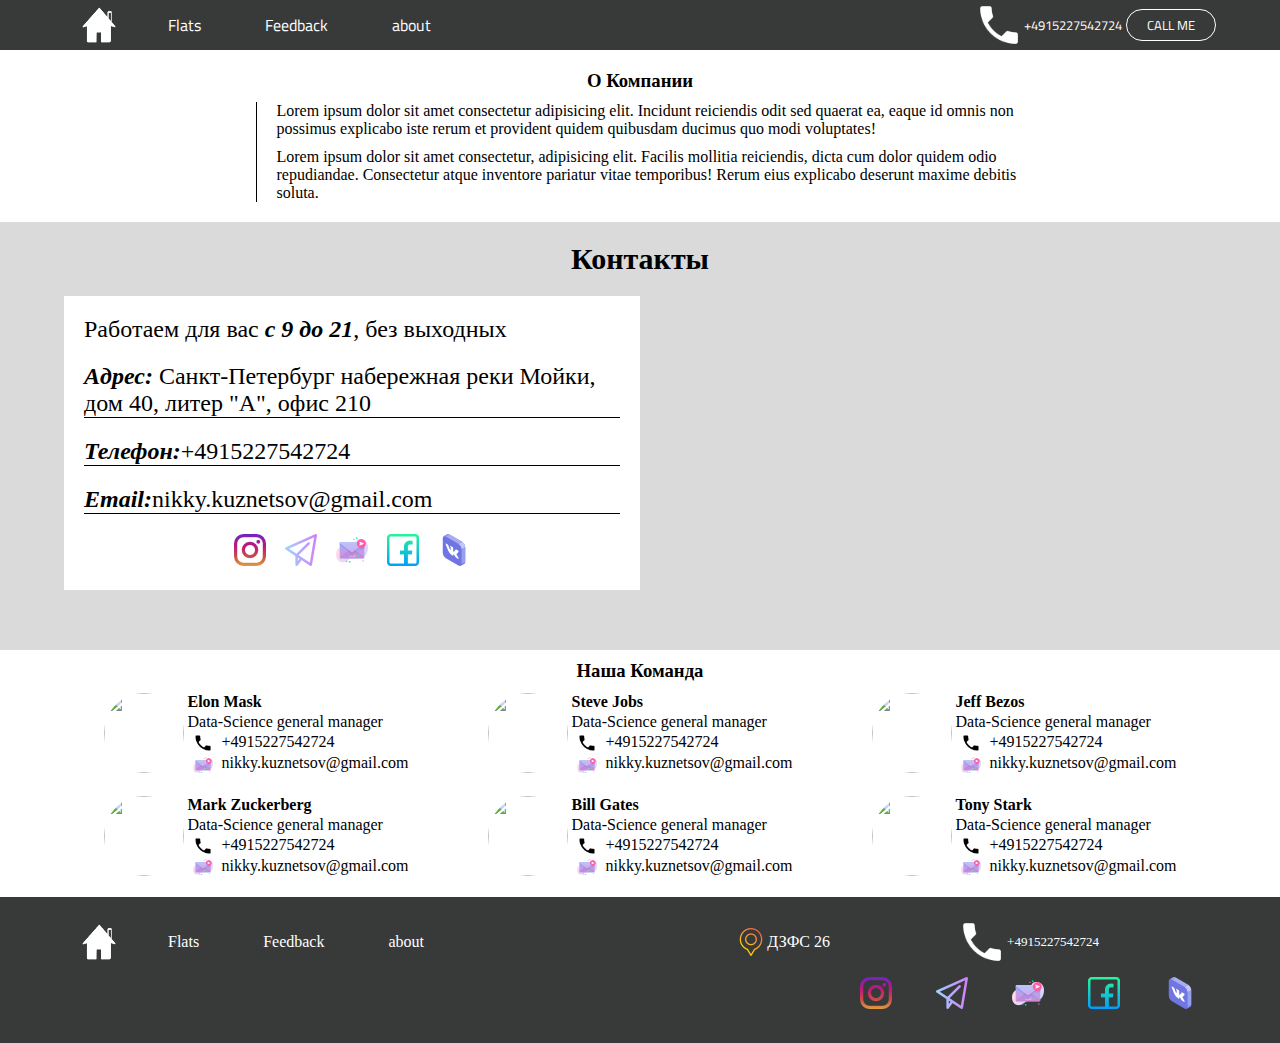
==== about.html @ 56331ecf "Add files via upload" ====
<!DOCTYPE html>
<html lang="en">

<head>
    <meta charset="UTF-8">
    <meta http-equiv="X-UA-Compatible" content="IE=edge">
    <meta name="viewport" content="width=device-width, initial-scale=1.0">
    <link href="https://fonts.googleapis.com/css2?family=Palette+Mosaic&family=Rock+3D&family=Titillium+Web:wght@200;700&display=swap" rel="stylesheet">
    <link rel="stylesheet" href="style.css">
    <title>Document</title>
    <style>
        body {
            background-color: #fff;
        }
    </style>
</head>

<body>
    <div class="modal">
        <form action="">
            <h2>REQUEST CALLBACK</h2>
            <input type="text" placeholder="Enter your name">
            <input type="text" placeholder="Enter your email address">
            <button id="callMe">Call Me!</button>
        </form>
    </div>
    <div class="upBar">
        <div class="container">
            <input type="checkbox" id="check">
            <label for="check" id="humburger">
                <span></span>
            </label>
            <a class="logo" href="index.html">
                <img src="house.png" class="house">
            </a>
            <ul class="menu">
                <li>
                    <a href="#">Flats</a>
                    <nav class="nav">
                        <a href="flat.html">room</a>
                        <a href="flats.html">flat</a>
                        <a href="house.html">house</a>
                    </nav>
                </li>
                <li>
                    <a href="#">Feedback</a>
                </li>
                <li>
                    <a href="#">about</a>
                </li>
            </ul>
            <div class="menuRight">
                <a class="phoneButton" href="#">
                    <img src="phone.png" alt="" class="phone">
                    <p class=" number">+4915227542724</p>
                </a>
                <button class="call" onclick="show()">CALL ME </button>
            </div>


        </div>

    </div>

    <div class="info-about">
        <h3>О Компании</h3>

        <div class="detail-info-about">
            <p>Lorem ipsum dolor sit amet consectetur adipisicing elit. Incidunt reiciendis odit sed quaerat ea, eaque id omnis non possimus explicabo iste rerum et provident quidem quibusdam ducimus quo modi voluptates!</p>
            <p>Lorem ipsum dolor sit amet consectetur, adipisicing elit. Facilis mollitia reiciendis, dicta cum dolor quidem odio repudiandae. Consectetur atque inventore pariatur vitae temporibus! Rerum eius explicabo deserunt maxime debitis soluta.
            </p>
        </div>


    </div>

    <div class="contacts-about">
        <h3>Контакты</h3>

        <div class="container">

            <div class="about-left">
                <p>Работаем для вас <b><i>c 9 до 21</i></b>, без выходных </p>

                <div class="detail-about-left">
                    <p><b><i>Адрес:</i></b> Санкт-Петербург набережная реки Мойки, <br> дом 40, литер "А", офис 210</p>
                    <p><b><i>Телефон:</i></b>+4915227542724</p>
                    <p><b><i>Email:</i></b>nikky.kuznetsov@gmail.com</p>
                </div>

                <div class="icons-about">
                    <a href="#">
                        <img src="instagram.png">

                    </a>

                    <a href="#">
                        <img src="telegram.png">

                    </a>

                    <a href="#">
                        <img src="mail.png">

                    </a>

                    <a href="#">
                        <img src="facebook.png">

                    </a>

                    <a href="#">
                        <img src="vk.png" class="vk">

                    </a>


                </div>
            </div>

            <iframe src="https://www.google.com/maps/embed?pb=!1m18!1m12!1m3!1d21266.754252716306!2d7.051092849815593!3d50.979452714936485!2m3!1f0!2f0!3f0!3m2!1i1024!2i768!4f13.1!3m3!1m2!1s0x47bf285e19ba4c09%3A0x67854bb3028c00bd!2sDiepeschrather%20Str.%2057%2C%2051069%20K%C3%B6ln!5e0!3m2!1sru!2sde!4v1650983104491!5m2!1sru!2sde"
                width="600" height="450" style="border:0;" allowfullscreen="" loading="lazy" referrerpolicy="no-referrer-when-downgrade"></iframe>
        </div>
    </div>
    <div class="team">
        <div class="container">
            <h3>Наша Команда</h3>
            <div class="person">
                <img src="person5.jpeg" alt="">
                <div class="person-info">
                    <h4> Elon Mask</h4>
                    <p>Data-Science general manager</p>
                    <p><img src="phone.png" alt="Телефон"> +4915227542724</p>
                    <p><img src="mail.png" alt="Мыло"> nikky.kuznetsov@gmail.com</p>
                </div>
            </div>

            <div class="person">
                <img src="person0.jpeg" alt="">
                <div class="person-info">
                    <h4> Steve Jobs </h4>
                    <p>Data-Science general manager</p>
                    <p><img src="phone.png" alt="Телефон"> +4915227542724</p>
                    <p><img src="mail.png" alt="Мыло"> nikky.kuznetsov@gmail.com</p>
                </div>
            </div>
            <div class="person">
                <img src="person4.jpeg" alt="">
                <div class="person-info">
                    <h4> Jeff Bezos </h4>
                    <p>Data-Science general manager</p>
                    <p><img src="phone.png" alt="Телефон"> +4915227542724</p>
                    <p><img src="mail.png" alt="Мыло"> nikky.kuznetsov@gmail.com</p>
                </div>
            </div>
            <div class="person">
                <img src="person3.jpeg" alt="">
                <div class="person-info">
                    <h4> Mark Zuckerberg </h4>
                    <p>Data-Science general manager</p>
                    <p><img src="phone.png" alt="Телефон"> +4915227542724</p>
                    <p><img src="mail.png" alt="Мыло"> nikky.kuznetsov@gmail.com</p>
                </div>
            </div>
            <div class="person">
                <img src="person1.jpeg" alt="">
                <div class="person-info">
                    <h4> Bill Gates </h4>
                    <p>Data-Science general manager</p>
                    <p><img src="phone.png" alt="Телефон"> +4915227542724</p>
                    <p><img src="mail.png" alt="Мыло"> nikky.kuznetsov@gmail.com</p>
                </div>
            </div>
            <div class="person">
                <img src="person2.jpeg" alt="" class="tony">
                <div class="person-info">
                    <h4> Tony Stark </h4>
                    <p>Data-Science general manager</p>
                    <p><img src="phone.png" alt="Телефон"> +4915227542724</p>
                    <p><img src="mail.png" alt="Мыло"> nikky.kuznetsov@gmail.com</p>
                </div>
            </div>
        </div>
    </div>


    <footer>
        <div class="container">
            <a class="logo" href="/">
                <img src="house.png" class="house">
            </a>
            <ul class="menu">
                <li>
                    <a href="#">Flats</a>
                </li>
                <li>
                    <a href="#">Feedback</a>
                </li>
                <li>
                    <a href="#">about</a>
                </li>
            </ul>
            <div class="footerRight ">
                <a href="#" id="location">
                    <img src="location.png" alt="" class="locationImg">
                    <p class="locationText">ДЗФС 26</p>
                </a>
                <div class="contacts">
                    <a class="phoneButton" href="#">
                        <img src="phone.png" alt="" class="phone">
                        <p class=" number">+4915227542724</p>

                    </a>

                    <div class="social">
                        <a href="#">
                            <img src="instagram.png">

                        </a>

                        <a href="#">
                            <img src="telegram.png">

                        </a>

                        <a href="#">
                            <img src="mail.png">

                        </a>

                        <a href="#">
                            <img src="facebook.png">

                        </a>

                        <a href="#">
                            <img src="vk.png" class="vk">

                        </a>
                    </div>
                </div>
            </div>
        </div>
    </footer>

    <script>
        let map = document.getElementsByTagName("iframe")[0]
        let info = document.getElementsByClassName("about-left")[0]

        map.style.height = info.offsetHeight + "px"
        console.log(info.offsetHeight)
    </script>


</body>

</html>
---- style.css ----
* {
    margin: 0;
    padding: 0;
}

body {
    background-color: rgb(235, 235, 235);
}

form {
    border-radius: 5px;
    padding: 20px;
    background-color: #fff;
    position: absolute;
    top: 50%;
    left: 50%;
    transform: translate(-50%, -50%);
}

.modal {
    transition: 0.5s;
    opacity: 0;
    display: none;
    height: 100%;
    width: 100%;
    z-index: 1000;
    position: fixed;
    background-color: rgba(0, 0, 0, 0.500);
    backdrop-filter: blur(2px);
}

.modal input {
    box-sizing: border-box;
    border: none;
    padding: 0 5px;
    border-bottom: 1px solid #aaa;
    line-height: 40px;
    outline: none;
    width: 100%;
    display: block;
}

.modal h2 {
    color: #999999;
    font-size: 40px;
    font-family: 'Titillium Web', sans-serif;
    transition: 0.5s;
}

form:hover h2 {
    color: #222222;
}

.modal button {
    transition: 0.5s;
    color: white;
    line-height: 40px;
    margin-top: 10px;
    border: none;
    outline: none;
    width: 100%;
    background-color: rgb(153, 150, 150);
    border-radius: 20px;
}

.modal button:hover {
    background-color: rgb(235, 226, 226);
    color: black;
}

.container {
    width: 90%;
    max-width: 1200px;
    margin: 0 auto;
}

.upBar {
    font-family: 'Titillium Web', sans-serif;
    margin: auto 0;
    height: 50px;
    width: 100%;
    background-color: #383A3A;
}

.house {
    display: block;
    vertical-align: middle;
    height: 50px;
    width: 70px;
    filter: invert(100%);
}

.logo {
    vertical-align: top;
}

.logo:hover {
    background-color: rgb(78, 76, 76);
}

.menu a {
    z-index: 10;
    display: inline-block;
    padding-left: 30px;
    padding-right: 30px;
    text-decoration: none;
    color: white;
    line-height: 50px;
    position: relative;
    background-color: #383A3A;
}

.menu {
    vertical-align: middle;
    display: inline-block;
    align-items: center;
}

.menu li {
    display: inline-block;
}

.menu li:hover nav {
    transform: translateY(0%);
}

.phone {
    height: 50px;
    width: 50px;
}

.menu a:hover {
    background-color: #636969;
    color: black;
    background-color: white;
}

.menuRight {
    float: right;
}

.call {
    line-height: 30px;
    border: 1px solid white;
    border-radius: 40px;
    font-family: 'Titillium Web', sans-serif;
    padding: 0 20px;
    color: white;
    background: none;
    outline: none;
    vertical-align: middle;
}

.call:hover {
    transition: 0.7s;
    background-color: white;
    color: #808181;
    border: 1px solid #808181;
}

.phone {
    vertical-align: middle;
    filter: invert(100%);
}

.number {
    vertical-align: middle;
    color: white;
    display: inline-block;
}

.nav {
    overflow: hidden;
    line-height: 40px;
    background-color: #383A3A;
    border-radius: 0 0 10px 10px;
    transition: 0.5s;
    position: absolute;
    transform: translateY(-100%);
}

.nav a {
    padding: 0 28px;
    text-align: center;
    text-decoration: none;
    color: white;
    display: block;
}

.phoneButton {
    transition: 0.5s;
    vertical-align: middle;
    font-size: 0;
}

.phoneButton p {
    font-size: small;
}

.phoneButton:hover {
    background-color: #2b2e2e;
    padding: 0 10px;
}

.sliderContainer {
    overflow: hidden;
}

.slider {
    white-space: nowrap;
    font-size: 0;
    transition: 0.5s;
}

.slide:first-child {
    background-image: url("house.jpg");
    background-size: cover;
}

.slide:nth-child(2) {
    background-image: url("houseone.png");
    background-size: cover;
}

.slide:last-child {
    background-image: url("housetwo.png");
    background-size: cover;
}

.slide {
    white-space: normal;
    width: 100%;
    display: inline-block;
    background-position: center center;
}

.slide h2 {
    font-family: 'Rock 3D', cursive;
    /* text-align: center; */
    -webkit-text-shadow: 10px 5px 13px 7px rgba(0, 0, 0, 0.68);
    text-shadow: 10px 5px 13px rgba(0, 0, 0, 0.68);
    width: 60%;
    white-space: normal;
    /* letter-spacing:20px; */
    text-transform: uppercase;
    color: white;
    margin-top: 20px;
    font-size: 50px;
    padding-bottom: 20px;
}

.slide p {
    padding: 20px;
    border-radius: 20px;
    background-color: rgba(0, 0, 0, 0.705);
    text-align: center;
    -webkit-text-shadow: 10px 5px 13px 7px rgba(0, 0, 0, 0.5);
    text-shadow: 10px 5px 13px rgba(0, 0, 0, 0.68);
    width: 60%;
    color: white;
    text-transform: uppercase;
    margin-top: 20px;
    margin-bottom: 60px;
    font-size: 20px;
    /* padding-bottom: 20px; */
}

.slide a {
    -webkit-box-shadow: 10px 23px 21px 7px rgba(0, 0, 0, 0.68);
    box-shadow: 10px 23px 21px 7px rgba(0, 0, 0, 0.68);
    display: inline-block;
    line-height: 40px;
    padding: 0 10px;
    border-radius: 20px;
    text-transform: uppercase;
    color: #222;
    background-color: white;
    text-decoration: none;
    margin-top: 10px;
    margin-bottom: 50px;
    font-size: 30px;
}

.sliderButtons {
    font-size: 0px;
    transform: translateY(-50%);
    text-align: center;
}

.sliderButtons a {
    padding: 0 20px;
    margin: 0 5px;
    display: inline-block;
    background-color: #fff;
    border-radius: 25px;
    -webkit-box-shadow: 0px 5px 10px rgba(100, 55, 55, 0.3);
    box-shadow: 0px 5px 10px rgba(0, 0, 0, 0.3);
}

.sliderButtons img {
    margin: 0 auto;
    display: block;
    object-fit: contain;
    height: 50px;
    width: 75px;
}

.arrow-left img {
    transform: rotate(180deg);
}

.sectionTitle {
    padding-bottom: 20px;
    text-align: center;
    font-family: 'Titillium Web', sans-serif;
}

.card {
    transition: 0.5s;
    color: #222;
    -webkit-box-shadow: 20px 16px 33px 6px #5C5C5C;
    box-shadow: 20px 16px 33px 6px #5C5C5C;
    background-color: white;
    margin: 10px;
    text-align: center;
    display: inline-block;
    width: 30%;
}

.card:hover {
    transform: translateY(-10px);
}

.card>img {
    height: 300px;
    width: 100%;
    object-fit: cover;
}

.card h4 {
    font-size: 30px;
    font-family: 'Titillium Web', sans-serif;
}

.cardinfo {
    overflow: hidden;
    padding: 15px;
}

.cardinfo img {
    display: inline-block;
    height: 40px;
    width: 20px;
    object-fit: contain;
    vertical-align: middle;
    /* display: block; */
}

.cardinfo p {
    padding: 0 15px;
    padding-left: 5px;
    line-height: 40px;
    display: inline-block;
    font-family: 'Titillium Web', sans-serif;
    vertical-align: middle;
}

.flats {
    text-align: center;
}

a {
    text-decoration: none;
    display: inline-block;
}

.pair {
    text-align: center;
    position: absolute;
    opacity: 0;
    transition: 0.5s;
    transform: scale(0.95);
}

.activePair {
    opacity: 1;
    transform: scale(1);
}

.commentsContainer {
    height: 184px;
}

.comment {
    display: inline-block;
    padding: 10px 10px 10px 10px;
    text-align: left;
    margin-left: 5px;
    margin-right: 5px;
    margin-top: 10px;
    -webkit-box-shadow: 0px 5px 10px rgba(100, 55, 55, 0.3);
    box-shadow: 0px 5px 10px rgba(0, 0, 0, 0.3);
    background-color: white;
    width: 45%;
}

.comment img {
    border-radius: 30px;
    height: 50px;
    width: 50px;
    /* чтобы картинки не сжимались object-fit: cover; */
    object-fit: cover;
}

footer {
    padding: 20px 0;
    background-color: #383A3A;
    overflow: hidden;
}

footer a {
    transition: 0.5s;
}

footer a:hover {
    background-color: rgb(70, 64, 64);
}

.footerRight {
    float: right;
}

#location {
    padding: 0 10px;
    float: left;
    font-size: 0;
}

.locationImg,
.locationText {
    color: white;
    display: inline-block;
    vertical-align: middle;
}

.locationText {
    font-size: 16px;
    line-height: 50px;
}

.contacts {
    text-align: center;
    float: right;
}

.social img {
    padding: 10px 20px;
}

#check {
    display: none;
}

@media(max-width:600px) {
    .sliderContainer {
        padding-top: 50px;
    }
    .card {
        width: auto;
    }
    .card:hover {}
    .slide h2 {
        width: auto;
        font-size: 30px;
    }
    .slide p {
        font-size: 17px;
        text-align: left;
        width: auto;
    }
    .flats {
        object-fit: cover;
        width: 100%;
        display: inline;
    }
    .menu li {
        display: block;
    }
    .menu li>a {
        font-weight: bold;
    }
    .menu nav {
        position: static;
        transform: none;
    }
    .menu nav a {
        opacity: 0.5;
        font-size: 14px;
        text-align: center;
    }
    .upBar {
        z-index: 9;
        top: 0;
        position: fixed;
        text-align: center;
    }
    .menu {
        opacity: 0;
        transition: 0.5s;
        position: fixed;
        height: calc(100% - 50px);
        width: 100%;
        left: 0;
        top: 50px;
        transform: translateX(-100%);
        background-color: #383A3A;
    }
    .commentsContainer {
        height: 500px;
    }
    #humburger {
        background-color: #383A3A;
        height: 50px;
        width: 50px;
        display: block;
        position: absolute;
        left: 0;
        top: 0;
    }
    #humburger span,
    #humburger span::after,
    #humburger span::before {
        position: absolute;
        height: 1px;
        width: 60%;
        background-color: #fff;
        top: 50%;
        left: 20%;
        transition: 0.5s;
    }
    #humburger span::after {
        content: "";
        left: 0;
        top: -5px;
        width: 100%;
    }
    #humburger span::before {
        content: "";
        left: 0;
        top: 5px;
        width: 100%;
    }
    #check {
        display: block;
        position: absolute;
        left: 0;
        transition: 0.5s;
    }
    #check:checked~label span {
        transform: rotate(225deg);
    }
    #check:checked~label span::after {
        top: 0;
        opacity: 0;
    }
    #check:checked~label span:before {
        top: 0;
        transform: rotate(-90deg);
    }
    #check:checked~.menu {
        opacity: 1;
        transform: translateX(0)
    }
    #location,
    .social,
    .footerRight,
    .contacts {
        float: none;
    }
    .social img {
        padding: 15px;
    }
}

@media (max-width: 1000px) {
    footer {
        text-align: center;
    }
    .menuRight {
        display: none;
    }
    .social {
        text-align: center;
    }
    .footerRight,
    .contacts,
    #location {
        float: none;
    }
    .commentsContainer {
        height: 400px;
    }
    .comment {
        width: auto;
    }
}

.info-about {
    text-align: center;
}

.info-about h3 {
    margin-top: 20px;
    font-weight: bold;
    text-align: center;
}

.detail-info-about p {
    margin-left: 20px;
    text-align: left;
    margin-top: 10px;
}

.detail-info-about {
    margin: 0 auto;
    width: 60%;
    margin-top: 10px;
    border-left: 1px solid black;
}

.about-left {}

.about-left p {
    font-size: 24px;
}

.contacts-about {
    margin-top: 20px;
    overflow: hidden;
    background: rgb(218, 218, 218);
    padding-bottom: 60px;
}

.contacts-about h3 {
    font-size: 30px;
    text-align: center;
    margin-top: 20px;
    margin-bottom: 20px;
}

.about-left {
    padding: 20px;
    box-sizing: border-box;
    float: left;
    background-color: #fff;
    width: 50%;
}

iframe {
    width: 50%;
    float: right;
}

.contacts-about .container {
    background-color: #fff;
}

.detail-about-left p {
    margin-top: 20px;
    border-bottom: 1px solid black;
}

.icons-about {
    text-align: center;
}

.icons-about a {
    margin-top: 20px;
    margin-left: 7.5px;
    margin-right: 7.5px;
}

.person {
    margin-bottom: 20px;
    float: left;
    text-align: center;
    width: calc(100% / 3);
}

.person>img {
    object-fit: cover;
    vertical-align: middle;
    height: 80px;
    width: 80px;
    border-radius: 40px;
}

.person-info {
    text-align: left;
    display: inline-block;
    vertical-align: middle;
}

.person-info img {
    vertical-align: middle;
    object-fit: contain;
    height: 20px;
    width: 30px;
}

.person-info h4 {
    line-height: 20px;
}

.person-info p {
    line-height: 20px;
}

.team {
    overflow: hidden;
}

.tony {
    object-position: top;
}

.container h3 {
    text-align: center;
    padding-top: 10px;
    padding-bottom: 10px;
}
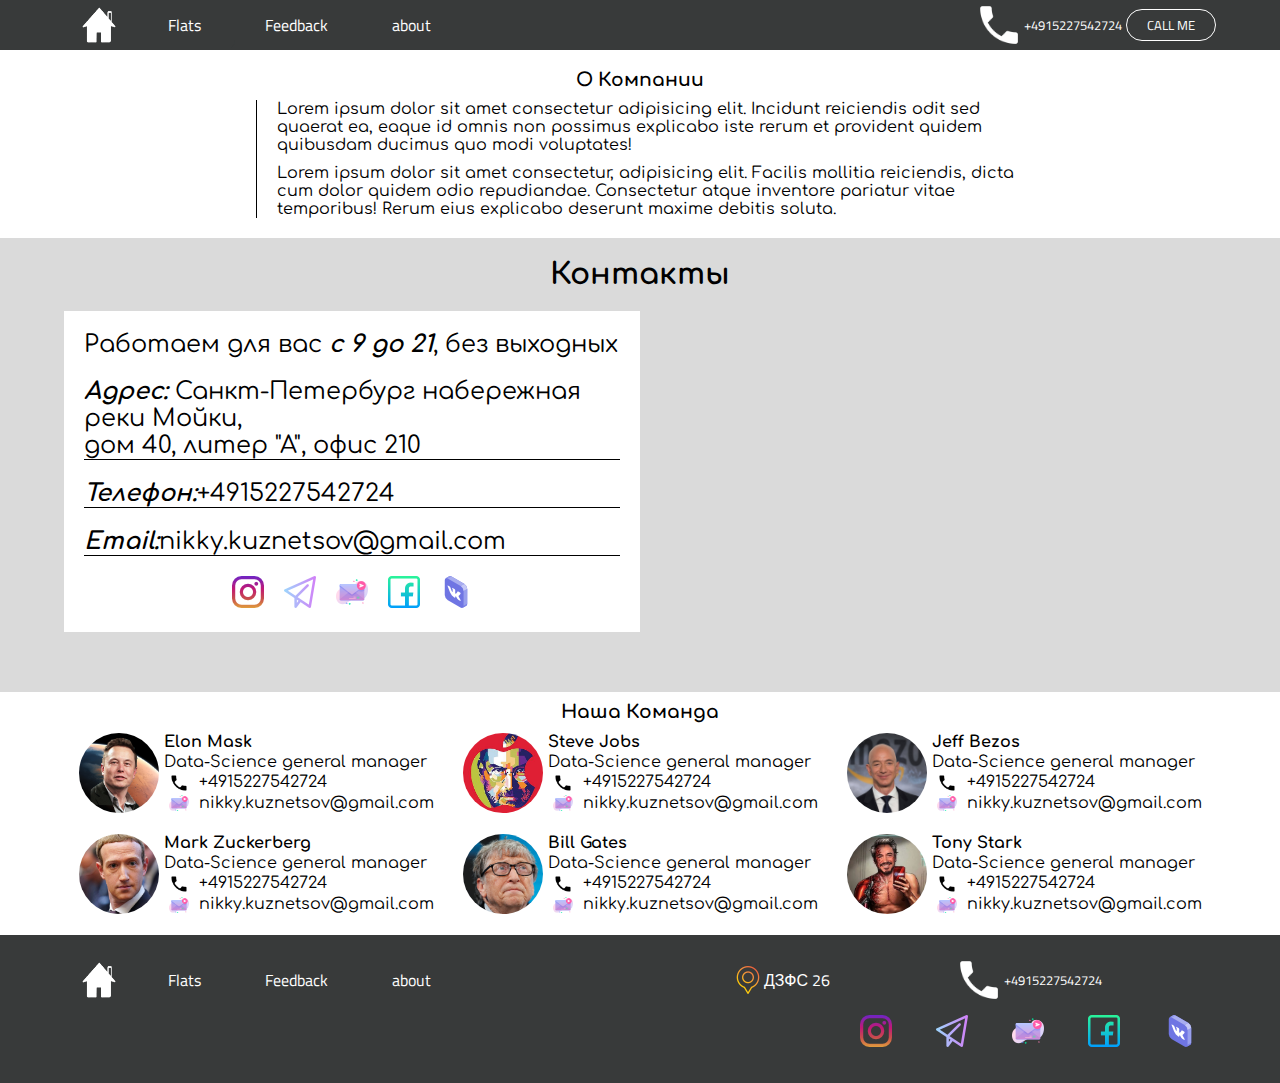
==== commit 1a2bcb1f: "Add files via upload" ====
--- a/about.html
+++ b/about.html
@@ -5,8 +5,11 @@
     <meta charset="UTF-8">
     <meta http-equiv="X-UA-Compatible" content="IE=edge">
     <meta name="viewport" content="width=device-width, initial-scale=1.0">
-    <link href="https://fonts.googleapis.com/css2?family=Palette+Mosaic&family=Rock+3D&family=Titillium+Web:wght@200;700&display=swap" rel="stylesheet">
+    <link rel="preconnect" href="https://fonts.googleapis.com">
+    <link rel="preconnect" href="https://fonts.gstatic.com" crossorigin>
+    <link href="https://fonts.googleapis.com/css2?family=Comfortaa:wght@400;700&family=Titillium+Web:wght@200;400&display=swap" rel="stylesheet">
     <link rel="stylesheet" href="style.css">
+    <link rel="stylesheet" href="about.css">
     <title>Document</title>
     <style>
         body {
--- a/style.css
+++ b/style.css
@@ -228,6 +228,7 @@
 }
 
 .slide {
+    font-family: 'Titillium Web', sans-serif;
     white-space: normal;
     width: 100%;
     display: inline-block;
@@ -375,6 +376,8 @@
 }
 
 .pair {
+    /* тег не чувствует мышку можно кликать сквощь тег */
+    pointer-events: none;
     text-align: center;
     position: absolute;
     opacity: 0;
@@ -383,12 +386,14 @@
 }
 
 .activePair {
+    pointer-events: all;
     opacity: 1;
     transform: scale(1);
 }
 
 .commentsContainer {
-    height: 184px;
+    font-family: 'Titillium Web', sans-serif;
+    height: 240px;
 }
 
 .comment {
@@ -412,7 +417,15 @@
     object-fit: cover;
 }
 
+.comment p {
+    overflow-y: scroll;
+    height: 75px;
+    line-height: 25px;
+}
+
 footer {
+    width: 100%;
+    font-family: 'Titillium Web', sans-serif;
     padding: 20px 0;
     background-color: #383A3A;
     overflow: hidden;
--- a/about.css
+++ b/about.css
@@ -0,0 +1,9 @@
+* {
+    margin: 0;
+    padding: 0;
+}
+
+body {
+    font-family: 'Titillium Web', sans-serif;
+    font-family: 'Comfortaa', cursive;
+}